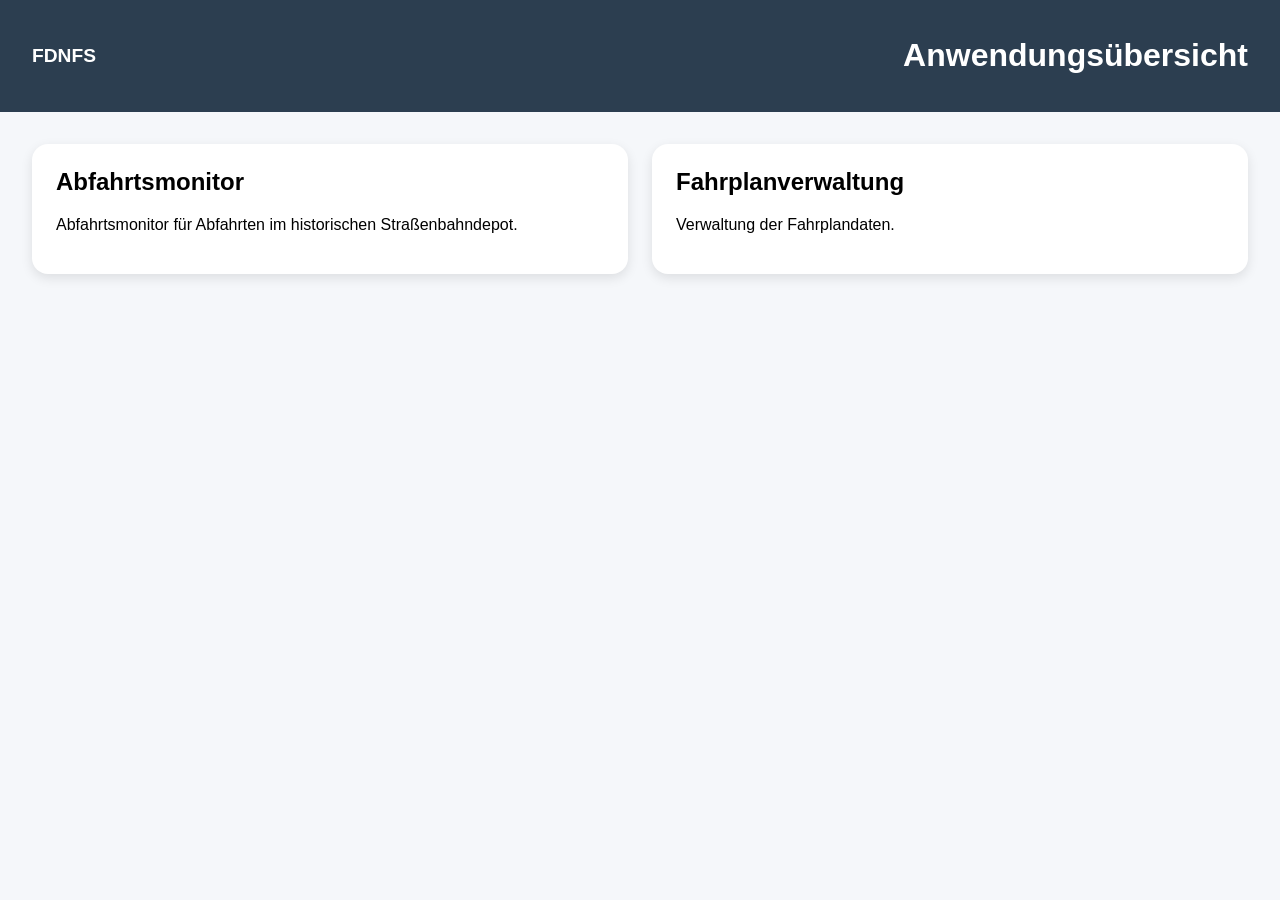
==== http/index.html @ ca3ff295 "added http" ====
<!DOCTYPE html>
<html lang="de">
<head>
  <meta charset="UTF-8">
  <meta name="viewport" content="width=device-width, initial-scale=1.0">
  <title>App Auswahl</title>
  <link rel="stylesheet" href="style.css">
  <link rel="manifest" href="/manifest.json" />
  <script>
    if ('serviceWorker' in navigator) {
      navigator.serviceWorker.register('/offline/service-worker.js');
    }
  </script>     
</head>
<body>

<header class="header">
  <div class="logo">FDNFS</div>
  <h1>Anwendungsübersicht</h1>
</header>

<main class="container">
  <a href="/Abfahrtsmonitor/">
    <div class="tile">
        <h2>Abfahrtsmonitor</h2>
        <p>Abfahrtsmonitor für Abfahrten im historischen Straßenbahndepot.</p>
    </div>
 </a>

  <a href="/Fahrplanverwaltung/">
    <div class="tile">
        <h2>Fahrplanverwaltung</h2>
        <p>Verwaltung der Fahrplandaten.</p>
    </div>
 </a>
</main>

<script src="/scripts/default_data.js"></script>
<script src="script.js"></script>
</body>
</html>
---- http/style.css ----
body {
  margin: 0;
  font-family: Arial, sans-serif;
  background: #f5f7fa;
}

.header {
  display: flex;
  align-items: center;
  justify-content: space-between;
  padding: 1rem 2rem;
  background: #2c3e50;
  color: white;
}

.logo {
  font-weight: bold;
  font-size: 1.2rem;
}

.container {
  display: grid;
  grid-template-columns: repeat(auto-fit, minmax(200px, 1fr));
  gap: 1.5rem;
  padding: 2rem;
}

.tile {
  background: white;
  border-radius: 16px;
  padding: 1.5rem;
  box-shadow: 0 4px 12px rgba(0,0,0,0.1);
  cursor: pointer;
  transition: transform 0.2s, box-shadow 0.2s;
}

.tile:hover {
  transform: translateY(-5px);
  box-shadow: 0 8px 20px rgba(0,0,0,0.15);
}

.tile h2 {
  margin-top: 0;
}

/* Mobile Optimierung */
@media (max-width: 600px) {
  .header {
    flex-direction: column;
    text-align: center;
  }
}

a {
  text-decoration: none;
  color: inherit;
}

a:hover {
  text-decoration: none;
}
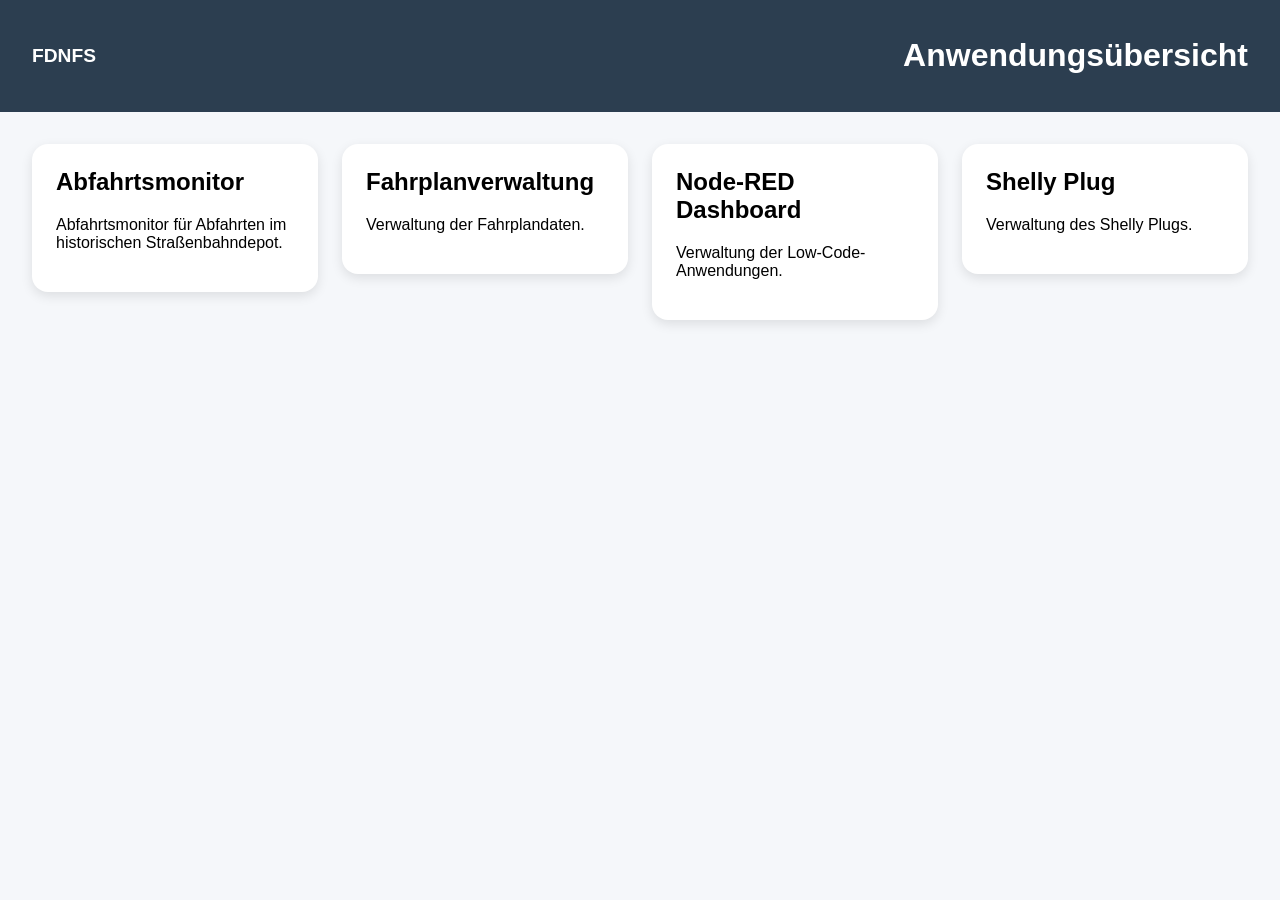
==== commit 3a23bbb0: "Add offline support and admin UX improvements This changeset adds a shared service worker and offlin" ====
--- a/http/index.html
+++ b/http/index.html
@@ -6,11 +6,7 @@
   <title>App Auswahl</title>
   <link rel="stylesheet" href="style.css">
   <link rel="manifest" href="/manifest.json" />
-  <script>
-    if ('serviceWorker' in navigator) {
-      navigator.serviceWorker.register('/offline/service-worker.js');
-    }
-  </script>     
+  <script src="/scripts/register-service-worker.js" defer></script>
 </head>
 <body>
 
@@ -33,6 +29,20 @@
         <p>Verwaltung der Fahrplandaten.</p>
     </div>
  </a>
+
+ <a href="http://display1:1880/">
+    <div class="tile">
+        <h2>Node-RED Dashboard</h2>
+        <p>Verwaltung der Low-Code-Anwendungen.</p>
+    </div>
+ </a>
+
+ <a href="http://shellyplugs3-9070694d5594.local/#/">
+    <div class="tile">
+        <h2>Shelly Plug</h2>
+        <p>Verwaltung des Shelly Plugs.</p>
+    </div>
+ </a>
 </main>
 
 <script src="/scripts/default_data.js"></script>
